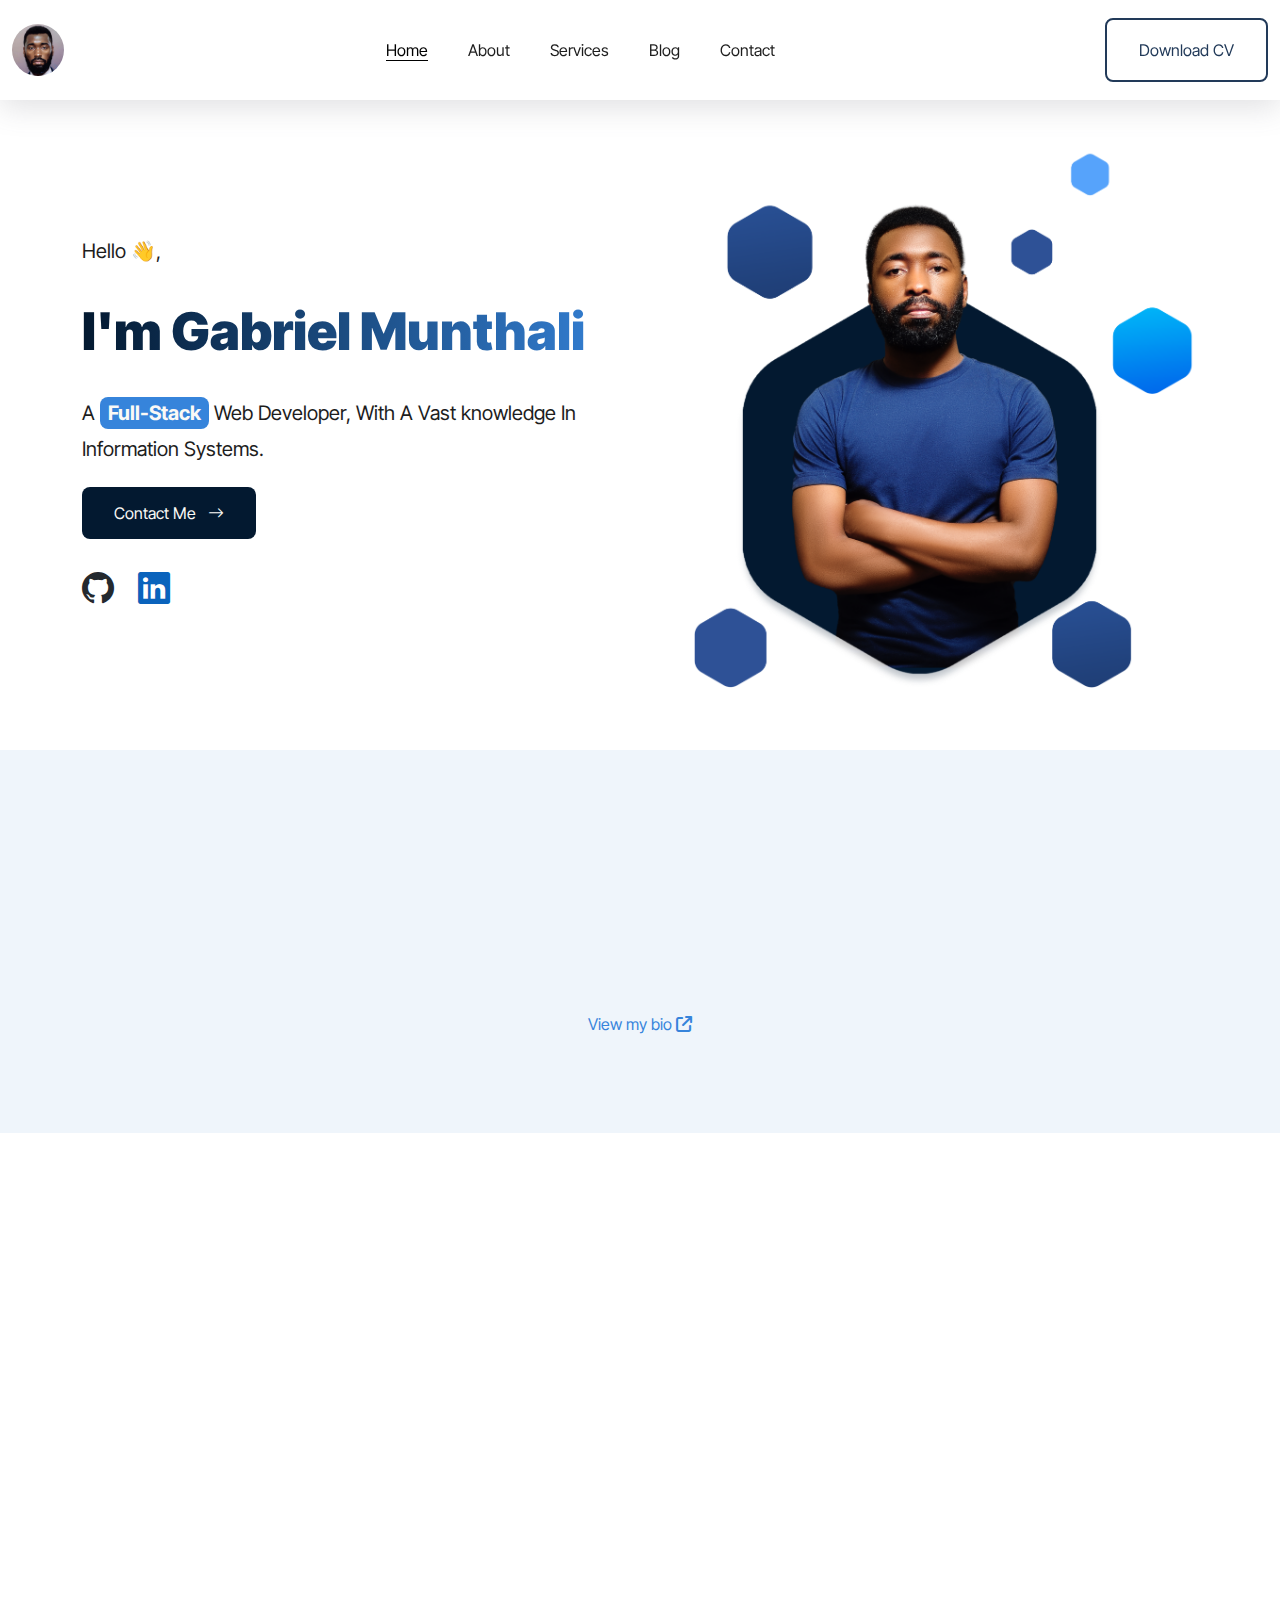
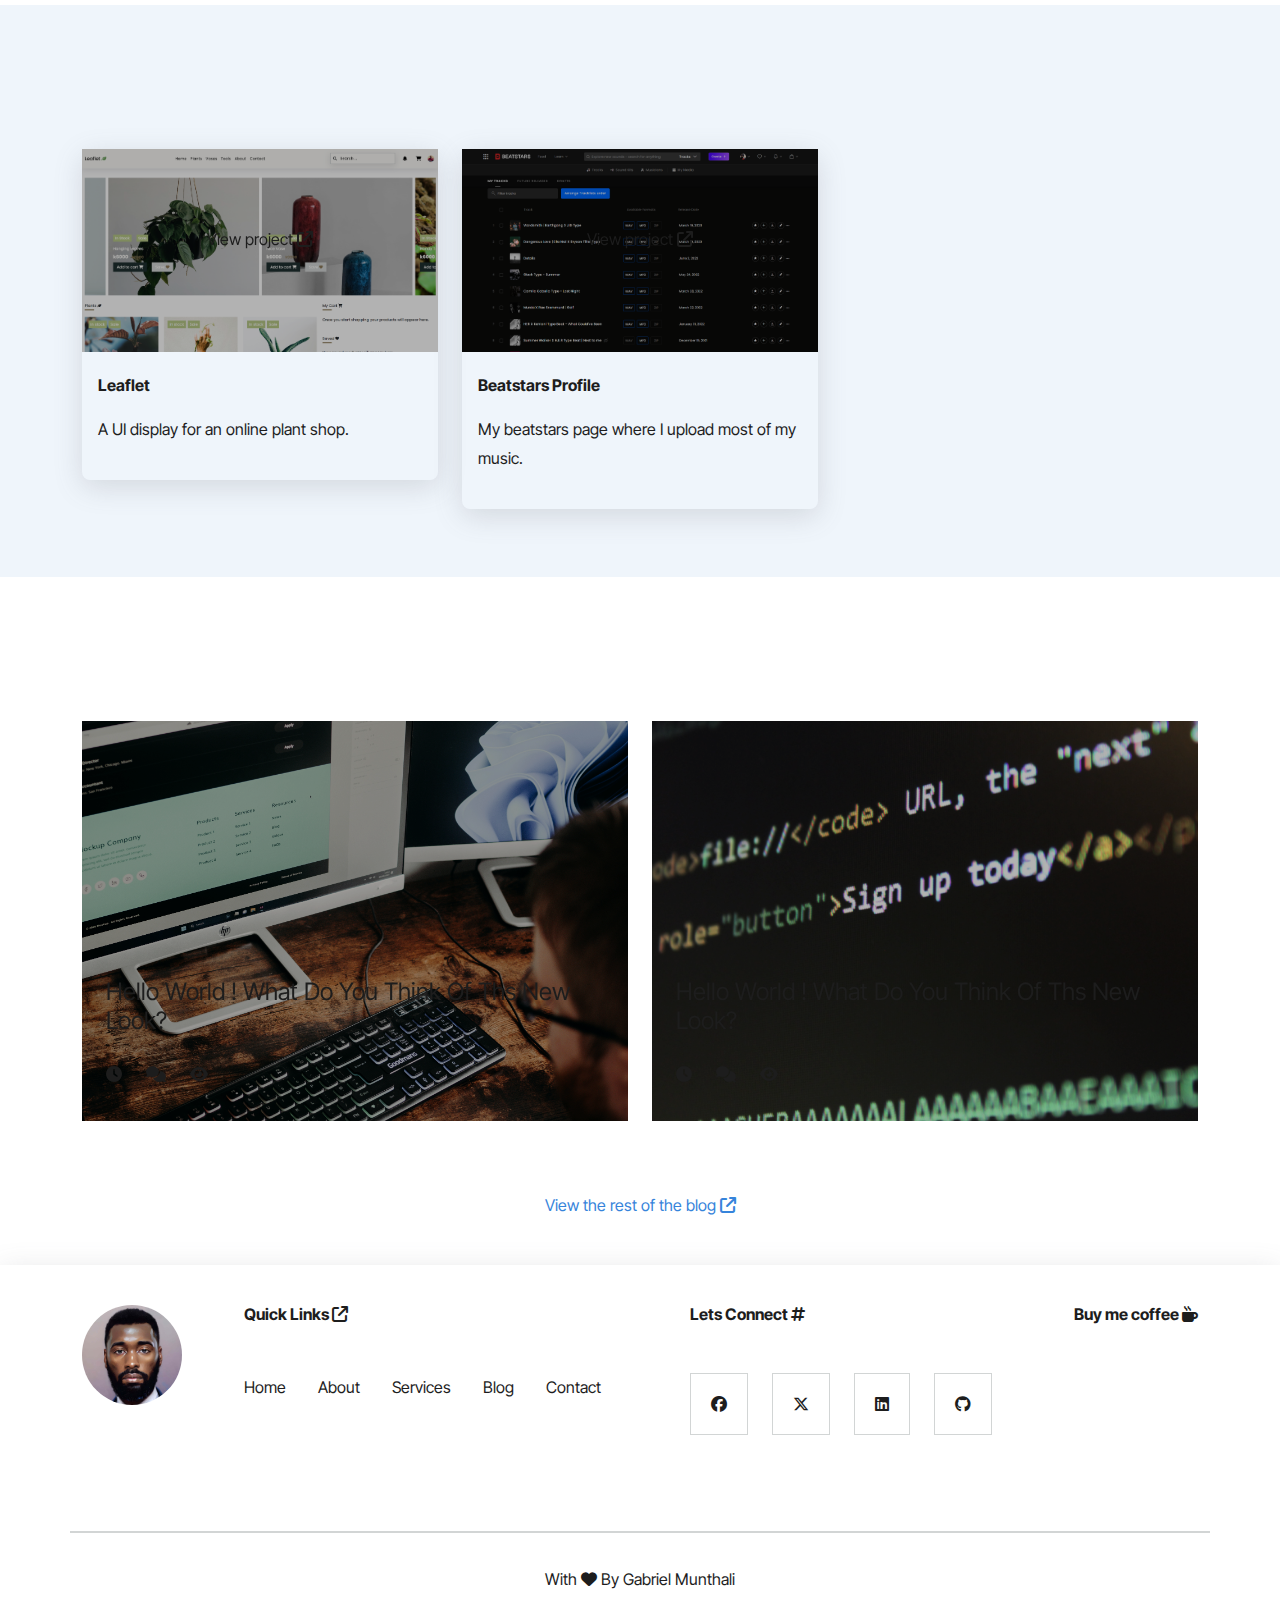
==== index.html @ d893cf23 "Init" ====
<!DOCTYPE html>
<html lang="en">

<head>
    <meta charset="UTF-8">
    <meta name="viewport" content="width=device-width, initial-scale=1.0">
    <title>Gabriel Munthali</title>



    <link rel="stylesheet" href="Assets/Css/owl.carousel.min.css">
    <link rel="stylesheet" href="Assets/Css/owl.theme.default.min.css">
    <link rel="stylesheet" href=" Assets/Bootstrap/css/bootstrap.min.css">
    <link rel="stylesheet" href=" Assets/Fontawesome/css/all.min.css">
    <link rel="stylesheet" href=" Assets/Css/style.css">
    <link href="https://unpkg.com/aos@2.3.1/dist/aos.css" rel="stylesheet">
    <link rel="stylesheet" href="https://cdn.jsdelivr.net/npm/bootstrap-icons@1.11.3/font/bootstrap-icons.min.css">


    <script src="https://unpkg.com/aos@2.3.1/dist/aos.js" defer></script>
    <script src="Assets/Js/jquery.min.js" defer></script>
    <script src="Assets/Js/owl.carousel.min.js" defer></script>
    <script src="Assets/Bootstrap/js/bootstrap.bundle.min.js" defer></script>
    <script src="Assets/Js/script.js" defer></script>

</head>

<body>
    <div class="container-fluid">
        <div class="row">
            <div class="offcanvas canvas-custom offcanvas-end" tabindex="-1" id="offcanvasExample"
                aria-labelledby="offcanvasExampleLabel">
                <div class="offcanvas-header">
                    <button type="button" class="" data-bs-dismiss="offcanvas" aria-label="Close"><span class="fa fa-solid fa-cicle-xmark"></span></button>
                </div>
                <div class="offcanvas-body">
                    <img class="img-fluid offimg" src="Assets/Img/me.jpg" alt="" srcset="">
                    <h4>Quick Links <span class="fa fa-solid fa-arrow-up-right-from-square"></span></h4>
                    <ul class="canvas-list mb-5">
                        <li><a href="">Home</a></li>
                        <li><a href="">About</a></li>
                        <li><a href="">Services</a></li>
                        <li><a href="">Blog</a></li>
                        <li><a href="">Contact</a></li>
                    </ul>
                    <h4>Lets connect <span class="fa fa-solid fa-hashtag"></span></h4>
                    <ul class="canvas-socials">
                        <li><a href=""><img class="img-fluid" src="Assets/Img/linkedin.png" alt=""></a></li>
                        <li><a href=""><img class="img-fluid" src="Assets/Img/github.png" alt=""></a></li>
                        <li><a href=""><img class="img-fluid" src="Assets/Img/twitter.png" alt=""></a></li>
                        <li><a href=""><img class="img-fluid" src="Assets/Img/facebook.png" alt=""></a></li>
                        <li><a href=""><img class="img-fluid" src="Assets/Img/instagram.png" alt=""></a></li>
                        <li><a href=""><img class="img-fluid" src="Assets/Img/whatsapp.png" alt=""></a></li>
                    </ul>
                </div>
            </div>
            <div class="modal fade" id="searchModal" tabindex="-1" aria-labelledby="searchModalLabel"
                aria-hidden="true">
                <div class="modal-dialog">
                    <div class="modal-content modal-pop">
                        <div class="modal-header">
                            <h5 class="modal-title" id="searchModalLabel">Enter Keywords</h5>
                            <button type="button" class="btn-close" data-bs-dismiss="modal" aria-label="Close"></button>
                        </div>
                        <div class="modal-body">
                            <form class="d-flex" role="search">
                                <input class="nav-search form-control me-2" type="search" placeholder="Search ..."
                                    aria-label="Search">
                                <span class="search-icon mr-2">
                                    <i class="fa fa-light fa-search"></i>
                                </span>
                            </form>
                        </div>
                    </div>
                </div>
            </div>
        </div>
    </div>
    <section class="hero-section">
        <div class="background">
            <video autoplay muted loop playsinline class="video-background d-md-none">
                <source src="Assets/Img/hero-fps.mp4" type="video/mp4">
            </video>
            <div class="overlay"></div>
            <!-- <img src="Assets/Img/hb2.jpg" alt="Background Image" class="img-background d-none d-md-block">  -->  
        </div>
        <nav class="navbar navbar-expand-lg sticky-top home-nav">
            <div class="container-fluid">
                <a class="navbar-brand" href="#"><img class="img-fluid" src="Assets/Img/me.jpg" alt="" srcset=""></a>
                <div class="d-lg-none d-flex align-items-center gap-3">
                    <button class="navbar-toggler home-toggler" type="button" data-bs-toggle="offcanvas"
                        data-bs-target="#offcanvasExample" aria-controls="offcanvasExample">
                        <span class="fa-solid fa-bars"></span>
                    </button>
                </div>
                <div class="collapse navbar-collapse" id="navbarSupportedContent">
                    <ul class="navbar-nav mx-auto mb-2 mb-lg-0">
                        <li class="nav-item">
                            <a class="nav-link active" href="#">Home</a>
                        </li>
                        <li class="nav-item">
                            <a class="nav-link" href="about.html">About</a>
                        </li>
                        <li class="nav-item">
                            <a class="nav-link" href="services.html">Services</a>
                        </li>
                        <li class="nav-item">
                            <a class="nav-link" href="blog.html">Blog</a>
                        </li>
                        <li class="nav-item">
                            <a class="nav-link" href="contact.html">Contact</a>
                        </li>
                    </ul>
                    <a href="contact.html" class="button button-text">Download CV</a>
                </div>
            </div>
        </nav>
        <div class="container py-5">
            <div class="row">
                <div class="col-md-12">
                    <div class="row d-flex align-items-center gx-2">
                        <div class="col-md-6">
                            <div class="hero-text">
                                <span>Hello &#128075;,</span>
                                <h4>I'm Gabriel Munthali</h4>
                                <p>
                                    A <mark>Full-Stack</mark> Web Developer, With A Vast knowledge In Information Systems.
                                </p>
                                <a href="contact.html" class="button button-primary">Contact Me <i class="bi bi-arrow-right ms-2"></i></a>
                            </div>
                            <div class="d-flex gap-4 hero-social">
                                <span><a href=""><i class="bi bi-github"></i></a></span>
                                <span><a href=""><i class="bi bi-linkedin"></i></a></span>
                            </div>
                        </div>
                        <div class="col-md-6 hero-image d-none d-lg-block">
                            <img class="img-fluid" src="Assets/Img/hero-image.png" alt="">
                        </div>
                    </div>
                </div>
            </div>
        </div>
    </section>

    <section class="py-5 toolkit-slider">
        <div class="container">
            <div class="row">
                <div class="section-header text-center" data-aos="fade-up">
                    <h6>My Toolkit</h6>
                    <span>These are the technologies and tools I use</span>
                </div>
                <div class="col-md-12 mt-3 mb-5" data-aos="fade-up">
                    <div class="owl-carousel owl-theme">
                        <div class="brand-slide">
                            <img class="img-fluid" src="Assets/Img/html.png" alt="brand1">
                        </div>
                        <div class="brand-slide">
                            <img class="img-fluid" src="Assets/Img/css-3.png" alt="brand2">
                        </div>
                        <div class="brand-slide">
                            <img class="img-fluid" src="Assets/Img/js.png" alt="brand2">
                        </div>
                        <div class="brand-slide">
                            <img class="img-fluid" src="Assets/Img/php.png" alt="brand2">
                        </div>
                        <div class="brand-slide">
                            <img class="img-fluid" src="Assets/Img/mysql.png" alt="brand2">
                        </div>
                        <div class="brand-slide">
                            <img class="img-fluid" src="Assets/Img/bootstrap.png" alt="brand2">
                        </div>
                        <div class="brand-slide">
                            <img class="img-fluid" src="Assets/Img/laravel.248x256.png" alt="brand2">
                        </div>
                        <div class="brand-slide">
                            <img class="img-fluid" src="Assets/Img/wordpress.png" alt="brand2">
                        </div>
                        <div class="brand-slide">
                            <img class="img-fluid" src="Assets/Img/office.png" alt="brand2">
                        </div>
                    </div>
                </div>
                <h4 class="view-more text-center mb-5"><a href="blog.html">View my bio <span
                            class="fa-solid fa-arrow-up-right-from-square"></span></a></h4>
            </div>
        </div>
    </section>

    
    <section class="py-5 services-section">
        <div class="container">
            <div class="row">
                <div class="section-header text-center" data-aos="fade-up">
                    <h6>Services</h6>
                    <span>These are the services i offer</span>
                </div>
                <div class="col-md-12 d-flex justify-content-between flex-column flex-md-row gap-4" data-aos="fade-up">
                    <div class="text-center service py-5">
                        <img class="img-fluid mb-5" height="50" width="50" src="Assets/Img/digital-services.png" alt=""
                            srcset="">
                        <h4 class="mb-5">Web Development</h4>
                        <h5><a href="quote.html">Get a quote <span class="fa fa-solid fa-arrow-right"></span></a></h5>
                    </div>
                    <div class="text-center service py-5">
                        <img class="img-fluid mb-5" height="50" width="50" src="Assets/Img/design.png" alt="" srcset="">
                        <h4 class="mb-5">UX UI Design</h4>
                        <h5><a href="quote.html">Get a quote <span class="fa fa-solid fa-arrow-right"></span></a></h5>
                    </div>
                    <div class="text-center service py-5">
                        <img class="img-fluid mb-5" height="50" width="50" src="Assets/Img/sheet.png" alt="" srcset="">
                        <h4 class="mb-5">Technical Writing</h4>
                        <h5><a href="quote.html">Get a quote <span class="fa fa-solid fa-arrow-right"></span></a></h5>
                    </div>
                    <div class="text-center service py-5">
                        <img class="img-fluid mb-5" height="50" width="50" src="Assets/Img/editor.png" alt="" srcset="">
                        <h4 class="mb-5">Music production</h4>
                        <h5><a href="quote.html">Get a quote <span class="fa fa-solid fa-arrow-right"></span></a></h5>
                    </div>
                </div>
            </div>
        </div>
    </section>
    <section class="py-5 portfolio-section">
        <div class="container">
            <div class="row">
                <div class="col-12">
                    <div class="section-header text-center" data-aos="fade-up">
                        <h6>Portfolio</h6>
                        <span>Check out some of my work.</span>
                    </div>
                </div>
                <div class="col-md-4 col-sm-6 col-12">
                    <div class="portfolio-tab">
                        <div class="portfolio-thumb mb-4">
                            <a href=""><img class="img-fluid" src="Assets/Img/leaflet.png" alt=""></a>
                            <div class="portfolio-caption">
                                <h4 class="view-project"><a href="">View project <span
                                            class="fa-solid fa-arrow-up-right-from-square"></span></a></h4>
                            </div>
                        </div>
                        <h4>Leaflet</h4>
                        <p>A UI display for an online plant shop.</p>
                    </div>
                </div>
                <div class="col-md-4 col-sm-6 col-12">
                    <div class="portfolio-tab">
                        <div class="portfolio-thumb mb-4">
                            <a href=""><img class="img-fluid" src="Assets/Img/beatstars.png" alt=""></a>
                            <div class="portfolio-caption">
                                <h4 class="view-project"><a href="">View project <span
                                            class="fa-solid fa-arrow-up-right-from-square"></span></a></h4>
                            </div>
                        </div>
                        <h4>Beatstars Profile</h4>
                        <p>My beatstars page where I upload most of my music.</p>
                    </div>
                </div>
            </div>
        </div>
    </section>   
    <div class="container mt-5">
        <div class="row">
            <div class="section-header text-center" data-aos="fade-up">
                <h6>Blog</h6>
                <span>Check out the latest from my blog</span>
            </div>
            <div class="col-md-6">
                <div class="blog-post">
                    <img class="img-fluid" src="Assets/Img/blogimg4.jpg" alt="blog image">
                    <div class="blog-meta">
                        <h4><a href="blogpost.html">Hello world ! What do you think of ths new look?</a></h4>
                        <div class="d-flex gap-4 mt-4 more-meta">
                            <span><i class="fa fa-solid fa-clock"></i></span>
                            <span><i class="fa fa-solid fa-comments"></i></span>
                            <span><i class="fa fa-solid fa-eye"></i></span>
                        </div>
                    </div>
                </div>
            </div>
            <div class="col-md-6">
                <div class="blog-post">
                    <img class="img-fluid" src="Assets/Img/blogimg2.jpg" alt="blog image">
                    <div class="blog-meta">
                        <h4><a href="blogpost.html">Hello world ! What do you think of ths new look?</a></h4>
                        <div class="d-flex gap-4 mt-4 more-meta">
                            <span><i class="fa fa-solid fa-clock"></i></span>
                            <span><i class="fa fa-solid fa-comments"></i></span>
                            <span><i class="fa fa-solid fa-eye"></i></span>
                        </div>
                    </div>
                </div>
            </div>
            <h4 class="view-more text-center mb-5"><a href="blog.html">View the rest of the blog <span
                        class="fa-solid fa-arrow-up-right-from-square"></span></a></h4>
        </div>
    </div>
    <footer class="foot">
        <div class="container">
            <div class="row ">
                <div class="col-md-12 d-flex justify-content-between flex-column flex-md-row gap-4 mb-5">
                    <div class="my-brand mb-5">
                        <img class="img-fluid" src="Assets/Img/me.jpg" alt="">
                    </div>
                    <div class="quick-links mb-5">
                        <h4 class="mb-5">Quick Links <span class="fa fa-solid fa-arrow-up-right-from-square"></span>
                        </h4>
                        <ul class="">
                            <li><a href="">Home</a></li>
                            <li><a href="">About</a></li>
                            <li><a href="">Services</a></li>
                            <li><a href="">Blog</a></li>
                            <li><a href="">Contact</a></li>
                        </ul>
                    </div>

                    <div class="connect mb-5">
                        <h4 class="mb-5">Lets Connect <span class="fa fa-solid fa-hashtag"></span></h4>
                        <ul>
                            <li><a href=""><span class="fa fa-brands fa-facebook"></span></a></li>
                            <li><a href=""><span class="fa fa-brands fa-x-twitter"></span></a></li>
                            <li><a href=""><span class="fa fa-brands fa-linkedin"></span></a></li>
                            <li><a href=""><span class="fa fa-brands fa-github"></span></a></li>
                        </ul>
                    </div>
                    <div class="coffee mb-5">
                        <h4>Buy me coffee <span class="fa fa-solid fa-mug-hot"></span></h4>
                    </div>
                </div>
            </div>
            <div class="row">
                <div class="col-md-12 copyright">
                    <p>With <span class="fa fa-solid fa-heart"></span> By Gabriel Munthali </p>
                </div>
            </div>
        </div>
    </footer>



    <script src="https://unpkg.com/aos@2.3.1/dist/aos.js"></script>
    <script>
        AOS.init();
    </script>
</body>

</html>
---- Assets/Css/style.css ----
@import url('https://fonts.googleapis.com/css2?family=Inter+Tight:ital,wght@0,100..900;1,100..900&display=swap');

/* root.css */
:root {
    /* Colors */
    --color-primary: #031930;
    --color-secondary: #223A59;
    --color-tertially: #3684DB;
    --color-danger: #A80035;
    --color-warning: #FFC107;
    --color-success: #24EE00;
    --color-off-white: #FAF9F6;
    --color-off-black: #1D1D1D;
    --grey-color: #D2D5D5;
    /* Typography */
    --font-size-base: 16px;
    --font-size-small: 0.875rem;
    --font-size-large: 1.25rem;
    --font-size-xl: 2rem;
    --font-weight-normal: 400;
    --font-weight-bold: 700;

    /* Spacing */
    --space-xs: 4px;
    --space-sm: 8px;
    --space-md: 16px;
    --space-lg: 24px;
    --space-xl: 32px;
    --space-xxl: 40px;

    /* Border Radius */
    --border-radius-sm: 4px;
    --border-radius-md: 8px;
    --border-radius-lg: 12px;

    /* Box Shadow  */
    --box-shadow: #64646F33 0px 7px 29px 0px;

}

body {
    font-family: "Inter Tight", serif;
    font-size: var(--font-size-base);
    font-weight: var(--font-weight-normal);
    line-height: 1.8;
    color: var(--color-off-black);
}

h1,
h2,
h3,
h4,
h5,
h6 {
    font-weight: var(--font-weight-bold);
}

/* links.css */
a {
    color: var(--color-primary);
    text-decoration: none;
    font-weight: var(--font-weight-normal);
    transition: color 0.3s;
}

a:hover {
    color: var(--color-tertially);
}

a:active {
    color: var(--color-tertially);
}


/* buttons.css */
.button {
    text-transform: capitalize;
    padding: var(--space-md) var(--space-xl);
    font-size: var(--font-size-base);
    border-radius: var(--border-radius-md);
    cursor: pointer;
    transition: background-color 0.3s;
    border: none;
    color: var(--color-off-white);
}

.button-primary {
    background-color: var(--color-primary);
}

.button-secondary {
    background-color: var(--color-secondary);
}

.button-text {
    background-color: transparent;
    color: var(--color-secondary) !important;
    border: solid 2px var(--color-secondary);
}

.button:hover {
    opacity: 0.9;
}

/* inputs.css */
.input {
    padding: var(--space-sm) var(--space-md);
    font-size: var(--font-size-base);
    border-radius: var(--border-radius-sm);
    border: 2px solid var(--color-secondary);
    width: 100%;
}

.input:focus {
    border-color: var(--color-primary);
    outline: none;
}

.section-header {
    margin-bottom: var(--space-xl);
}

.section-header h6 {
    margin-bottom: var(--space-md);
}

.navbar {
    min-height: 100px;
    box-shadow: var(--box-shadow);
}

.navbar-brand img {
    width: 52px;
    height: 52px;
    border-radius: 100%;
}

.nav-link {
    color: var(--color-off-black);
    margin-right: var(--space-lg);
}

.nav-link:hover,
.nav-link:focus {
    color: var(--color-tertially);
    text-decoration: underline;
    text-underline-offset: var(--space-xs);
    transition-duration: 0.3ms;
}

.nav-item .active {
    color: var(--color-primary);
    text-decoration: underline;
    text-underline-offset: var(--space-xs);
}

.navbar-toggler {
    border: none;
    font-size: var(--font-size-large);
}

@media (max-width: 768px) {
    .home-nav {
        color: var(--off-white);
        border-bottom: solid 1px var(--grey-color);
    }

    .navbar-toggler {
        color: var(--color-off-black);
    }

    .home-toggler {
        color: var(--color-off-white);
    }
}

.btn-close {
    color: var(--color-off-black) !important;
}

.offimg {
    height: 40px;
    width: 40px;
    object-fit: cover;
    border-radius: 50%;
    margin-bottom: 40px;
}

.canvas-list {
    list-style: none;
    margin: 0;
    padding: 0;
}

.canvas-list li {
    margin-bottom: 12px;
    font-size: var(--main-font);
}

.canvas-list .fa {
    margin-right: 8px;
}

.canvas-list li a {
    color: var(--off-black);
}

.canvas-list li a:hover,
.canvas-list li a:focus {
    color: var(--primary-color);
    transition-duration: 0.3ms;
    text-decoration: none;
}

.offcanvas-body h4 {
    font-size: var(--main-font);
    margin-bottom: 20px;
}

.canvas-socials {
    list-style: none;
    margin: 0;
    padding: 0;
}

.canvas-socials li {
    display: inline-block;
    margin-right: 12px;
}

.canvas-socials img {
    width: 40px;
    height: 40px;
}

.hero-section {
    position: relative;
}

.background {
    position: absolute;
    top: 0;
    left: 0;
    width: 100%;
    height: 100%;
    overflow: hidden;
    z-index: -1;
}

.video-background {
    width: 100%;
    height: 100%;
    object-fit: cover;
}

.img-background {
    width: 100%;
    height: 100%;
    object-fit: cover;
    display: none;
}

.overlay {
    position: absolute;
    top: 0;
    left: 0;
    width: 100%;
    height: 100%;
}

@media (max-width: 768px) {
    .hero-section {
        color: var(--off-white);
        padding: 0px 12px;
    }

    .img-background {
        display: block;
    }

    .overlay {
        background: rgba(24, 20, 20, 0.5);
    }
}

.hero-text {
    margin-bottom: var(--space-xl);
}

.hero-text span {
    font-size: var(--font-size-large);
}

.hero-text h4 {
    font-size: 52px;
    font-weight: 900;
    background: #031930;
    background: -webkit-linear-gradient(to right, #031930, #3684db);
    background: linear-gradient(to right, #031930, #3684db);
    -webkit-background-clip: text;
    background-clip: text;
    color: transparent;
    margin-top: var(--space-xl);
    margin-bottom: var(--space-xl);
}

.hero-text p {
    font-size: var(--font-size-large);
    margin-bottom: var(--space-xl);
}

.hero-text mark {
    border-radius: var(--border-radius-md);
    padding: var(--space-xs) var(--space-sm);
    font-weight: var(--font-weight-bold);
    background-color: var(--color-tertially);
    color: var(--color-off-white);
}

.hero-text a {
    margin-bottom: var(--space-xl);
}

.hero-social {
    margin-top: var(--space-xl);
    font-size: var(--font-size-xl);
}

.bi-github {
    color: #24292E;
}

.bi-linkedin {
    color: #0A63BC;
}

@media (max-width: 768px) {
    .hero-section {
        height: 640px;

    }

    .hero-text {
        color: var(--color-off-white);
        font-size: var(--font-size-base);
        padding-top: 50px;
    }

    .hero-text span {
        font-size: var(--font-size-base);
        margin-bottom: var(--space-xxl);
    }

    .hero-text h4 {
        font-size: var(--font-size-xl);
        color: var(--color-off-white);
        margin-bottom: var(--space-xxl);
    }

    .hero-text p {
        font-size: var(--font-size-base);
        margin-bottom: var(--space-xxl);
    }
    .hero-text a {
        margin-bottom: var(--space-xxl);
    }
    .hero-social {
        font-size: var(--font-size-large);
    }

    .bi-github {
        color: var(--color-off-white);
    }

    .bi-linkedin {
        color: var(--color-off-white);
    }
}

.hero-image img {
    width: 100%;
    height: auto;
    object-fit: cover;
}

.toolkit-slider {
    background-color: #0a63bc11;
}

.brand-slide {}

.brand-slide img {
    width: 50px !important;
    height: 50px !important;
    object-fit: cover;
    filter: brightness(80%);
}

.services-section .service {
    padding: 100px;
    color: var(--off-black);
    box-shadow: var(--box-shadow);
    border-radius: var(--border-radius-md);
}

.service h4 {
    text-transform: capitalize;
    font-weight: var(--main-font);
    font-size: var(--heading-font);
}

.service a {
    color: var(--color-tertially);
    font-weight: var(--main-weight) !important;
    font-size: var(--main-font);
}

.service h5 {
    display: none;
}

.portfolio-section {
    background-color: #0a63bc11;
}

.portfolio-tab {
    box-shadow: var(--box-shadow);
    background-color: var(--off-white);
    padding-bottom: 20px;
    margin-bottom: 20px;
    border-radius: var(--border-radius-md);
}

.portfolio-thumb {
    position: relative;
}

.portfolio-tab h4 {
    font-size: var(--heading-font);
    padding: 0 16px;
    margin-bottom: 20px;
}

.portfolio-tab p {
    padding: 0 16px;
}

.view-project a {
    font-size: var(--main-font);
    color: var(--off-white);
}

.view-project a:hover,
.view-project a:focus {
    color: var(--color-tertially);
    transition-duration: 0.3ms;
    text-decoration: none;
}

.portfolio-thumb img {
    filter: blur(1px);
    filter: brightness(70%);
    width: 100%;
    height: auto;
}

.portfolio-caption {
    position: absolute;
    top: 50%;
    left: 50%;
    transform: translate(-50%, -50%);
}

.blog-post {
    position: relative;
    margin-bottom: 48px;
}

.blog-post img {
    height: 400px;
    width: 100%;
    object-fit: cover;
    border-radius: var(--border-radius);
    filter: brightness(70%);
    margin-bottom: 20px;
}

.blog-meta {
    position: absolute;
    bottom: 0;
    padding: 24px;

}

.blog-post h4 a {
    color: var(--off-white);
    font-size: var(--heading-font);
    text-transform: capitalize;
    margin-bottom: 20px;
}

.blog-post h4 a:hover,
.blog-post h4 a:focus {
    color: var(--color-tertially);
    transition-duration: 0.3ms;
    text-decoration: none;
}

.more-meta {
    color: var(--off-white);
    font-size: var(--main-font);
    font-weight: var(--main-weight);
    margin-bottom: 28px;

}

.view-more a {
    font-size: var(--font-size-base);
    color: var(--color-tertially);
}

.view-more a:hover,
.view-more a:focus {
    color: var(--color-tertially);
    text-decoration: underline;
    text-underline-offset: var(--space-xs);
    transition-duration: 0.3ms;
    text-decoration: none;
}

.about-header {
    margin-bottom: 40px;
}

.about-header img {
    width: 500px;
    height: 500px;
    object-fit: cover
}

.about-stage {
    margin-bottom: 40px;
    padding-bottom: 12px;
    border-bottom: 1px solid var(--grey-color);
}

.about-stage img {
    width: 100px;
    height: 100px;
    object-fit: cover;
}

@media (max-width: 768px) {
    .about-stage img {
        width: 80px;
        height: 80px;
        object-fit: cover;
    }

    .stage-caption h4 {
        font-size: var(--main-font)
    }
}

.about-header h4 {
    font-size: var(--heading-font);
    margin-bottom: 20px;
}

.about-header h5 {
    font-size: var(--main-font);
}

.about-header p {
    margin-bottom: 20px;
}

.stage-caption {
    margin-bottom: 20px;
}

.stage-caption h4 {
    font-size: var(--heading-font)
}

@media (max-width: 768px) {
    .stage-caption h4 {
        font-size: var(--main-font)
    }
}

.stage-caption a {
    color: var(--color-tertially);
    font-size: var(--main-font);
}

.stage-caption span {
    font-style: italic;
}

.service-card {
    margin-bottom: 40px;
}

.service-card-img img {
    object-fit: cover;
    width: 100px
}

.service-details h4 {
    font-size: var(--heading-font);
}

.service-qualities span {
    font-size: var(--small-font)
}

.contact-address {
    margin-bottom: 40px;
    text-align: right;
}

@media (max-width: 768px) {
    .contact-address {
        text-align: start;
    }
}

.contact-address h4 {
    font-size: var(--heading-font);
    margin-bottom: 40px;
    text-transform: capitalize;
}

ul.contact-address {
    padding: 0;
    margin: 0;
}

.contact-address li {
    list-style: none;
    margin-bottom: 16px;
}

.contact-address .fa {
    margin-right: 12px;
}

.email-form h4 {
    font-size: var(--heading-font);
    margin-bottom: 40px;
    text-transform: capitalize;
}

.contact-label {
    margin-bottom: 16px;
}

.contact-form {
    color: var(--off-black);
    height: 48px;
    border-radius: var(--border-radius);
    border: 1px solid var(--grey-color);
    padding: 12px 12px 12px 12px;
    background-color: var(--off-white);
    box-shadow: var(--box-shadow);
    margin-bottom: 24px;
}

.contact-form:focus {
    border-color: var(--grey-color);
    box-shadow: var(--box-shadow);
    outline: none;
}

input.contact-form {
    font-size: var(--main-font);
    font-weight: 300;
}

textarea.contact-text {
    color: var(--off-black);
    height: 200px;
    border-radius: var(--border-radius);
    border: 1px solid var(--grey-color);
    padding: 12px 12px 12px 12px;
    background-color: var(--off-white);
    box-shadow: var(--box-shadow);
    margin-bottom: 24px;
}

textarea.contact-text:focus {
    border-color: var(--grey-color);
    box-shadow: var(--box-shadow);
    outline: none;
}

.contact-btn {
    color: var(--off-white);
    display: block;
    width: 100%;
    text-align: center;
    background-color: var(--brand-color);
    border: none;
    margin-bottom: 40px;
    border-radius: var(--border-radius);
}

.blogpost img {
    width: 100%;
    height: 600px;
    object-fit: cover;
    margin-bottom: 40px;
}

.blogpost-meta {
    margin-bottom: 20px;
}

.blogpost-meta span {
    font-size: var(--main-font)
}

.blogpost-meta .fa {
    margin-right: 12px;
}

.share-list {
    list-style: none;
    margin: 0;
    padding: 0;
}

.share-list img {
    width: 30px;
    height: 30px;
}

.blogpost h4 {
    margin-bottom: 20px;
}

.blogpost h4 a {
    color: var(--off-black);
    text-transform: capitalize;
    font-size: var(--heading-font);
    font-weight: 700;
}

.blogpost h4 a:hover,
.blogpost h4 a:focus {
    color: var(--color-tertially);
    transition-duration: 0.3ms;
    text-decoration: none;
}

.blogpost p {
    font-size: var(--main-font);
    margin-bottom: 40px;
    border-bottom: 2px solid var(--grey-color);
    padding-bottom: 40px;
}

.blogpost p a {
    color: var(--color-tertially);
    text-decoration: underline;
    font-style: italic;
}

.comments {
    margin-top: 40px;
    margin-bottom: 40px;
}

.comments h4 {
    margin-bottom: 12px;
    font-size: var(--main-font);
}

.comment {
    margin-bottom: 40px;
    border-bottom: var(--grey-color) solid 1px;
    padding-bottom: 8px;
}

.comment img {
    width: 56px;
    height: 56px;
    object-fit: cover;
}

.email-form h4 {
    font-size: var(--heading-font);
    margin-bottom: 40px;
    text-transform: capitalize;
}

.contact-label {
    margin-bottom: 16px;
}

.comment-form h4 {
    font-size: var(--main-font);
    margin-bottom: 40px;
}

.comm-form {
    color: var(--off-black);
    height: 48px;
    border-radius: var(--border-radius);
    border: 1px solid var(--grey-color);
    padding: 12px 12px 12px 12px;
    background-color: var(--off-white);
    box-shadow: var(--box-shadow);
    margin-bottom: 24px;
}

.comm-form:focus {
    border-color: var(--grey-color);
    box-shadow: var(--box-shadow);
    outline: none;
}

input.comm-form {
    font-size: var(--main-font);
    font-weight: 300;
}

textarea.comm-text {
    color: var(--off-black);
    height: 200px;
    border-radius: var(--border-radius);
    border: 1px solid var(--grey-color);
    padding: 12px 12px 12px 12px;
    background-color: var(--off-white);
    box-shadow: var(--box-shadow);
    margin-bottom: 24px;
}

.comm-btn {
    width: 100%;
}

.simiral-post {
    position: relative;
    margin-bottom: 40px;
}

.simiral-h {
    font-size: var(--main-font);
    text-transform: capitalize;
    font-weight: 700;
    margin-bottom: 20px;
}

.simiral-imgHome {
    object-fit: cover;
    height: 250px;
    width: 100%;
    filter: brightness(70%);
}

.simiral-caption {
    position: absolute;
    bottom: 0px;
    left: 0;
    right: 0;
    color: var(--off-white);
    padding: 20px;
}

.simiral-title a {
    font-size: var(--main-font);
    color: var(--off-white);
    text-transform: capitalize;
    text-decoration: none;
}

.simiral-meta .fa {
    font-size: var(--main-font);
    margin-right: 8px;
}

.simiral-title a:hover,
.simiral-title a:focus {
    color: var(--color-tertially);
    transition-duration: 0.3ms;
    text-decoration: none;
}

.simiral-meta {
    list-style: none;
    padding: 0;
    margin: 0;
}

.simiral-meta li {
    margin-right: 30px;
    display: inline-block;
}

.simiral-meta li a {
    color: var(--off-white);
    text-decoration: none;
}

.simiral-meta li a:hover,
.simiral-meta li a:focus {
    text-decoration: underline;
}

.email {
    box-shadow: var(--box-shadow);
    padding: 20px;
}

.email img {
    width: 40px;
    height: 40px;
    object-fit: cover;
    border-radius: 50%;
    margin-bottom: 40px;

}

.email h4 {
    padding-top: 40px;
    border-top: 1px solid var(--grey-color);
    font-size: var(--heading-font)
}

.email h5 {
    font-size: var(--main-font)
}

footer {
    background-color: ;
    color: var(--off-black);
    padding: 40px 0px;
    display: flex;
    align-items: center;
    justify-content: center;
    box-shadow: var(--box-shadow);
}

.my-brand img {
    width: 100px;
    height: 100px;
    object-fit: cover;
    border-radius: 100%;
}

.quick-links h4 {
    color: var(--off-black);
    font-size: var(--main-font);
    margin-bottom: 20px;
}

.connect h4 {
    color: var(--off-black);
    font-size: var(--main-font);
    margin-bottom: 20px;
}

.copyright {
    border-top: var(--grey-color) solid 2px;
    padding: 32px 0px;
    text-align: center;
    color: var(--off-black);
}

.copyright .fa {
    color: var(--danger);
}

.quick-links ul {
    padding: 0;
    margin: 0;
}

.quick-links li {
    list-style: none;
    display: inline-block;
    margin-right: 28px;
}

.quick-links li a {
    color: var(--off-black);
}

.quick-links li a:hover,
.quick-links li a:focus {
    color: var(--color-tertially);
    transition-duration: 0.3ms;
    text-decoration: none;
}

.connect ul {
    padding: 0;
    margin: 0;
}

.connect li {
    list-style: none;
    display: inline-block;
    margin-right: 20px;
    border: 1px solid var(--grey-color);
    padding: 16px 20px;
    font-size: var(--heading-font);
}

.connect li a {
    color: var(--off-black);
}

.connect li a:hover,
.connect li a:focus {
    color: var(--color-tertially);
    transition-duration: 0.3ms;
    text-decoration: none;
}

.coffee h4 {
    color: var(--off-black);
    font-size: var(--main-font);
    margin-bottom: 20px;
}
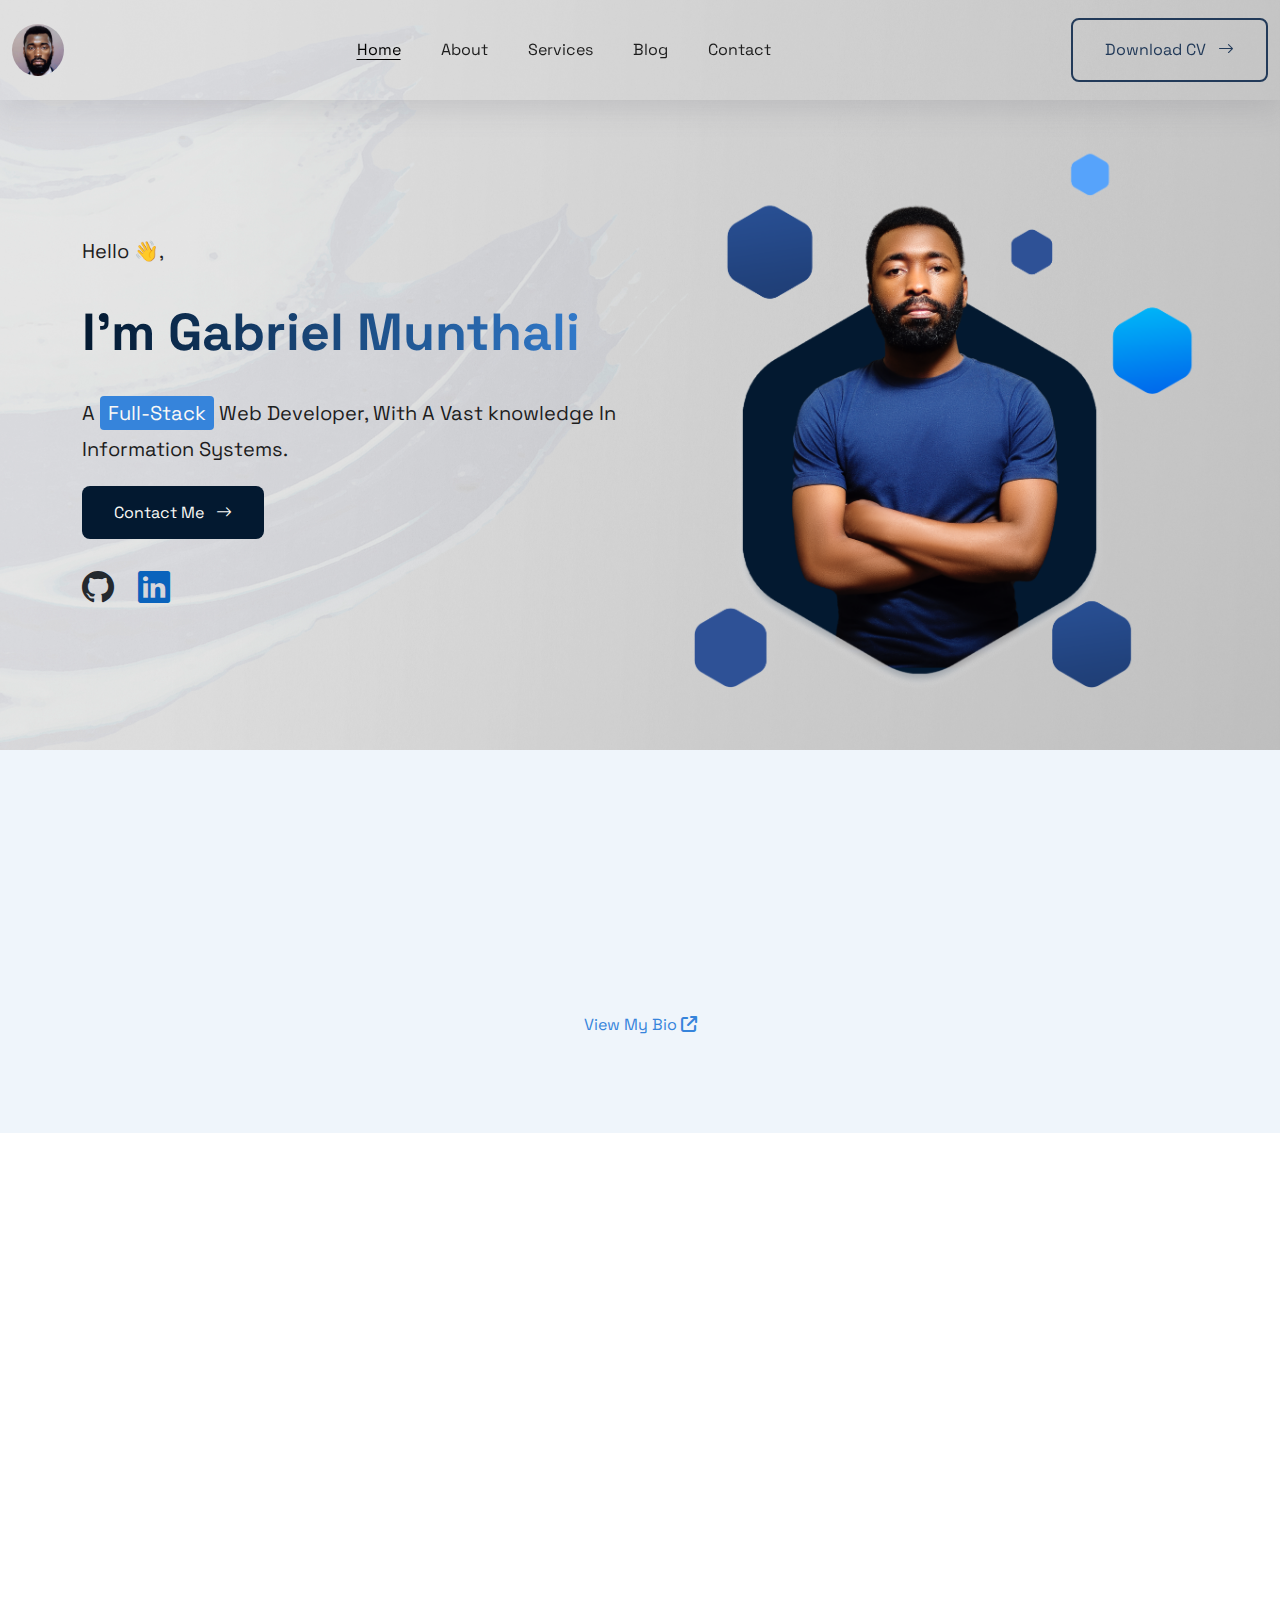
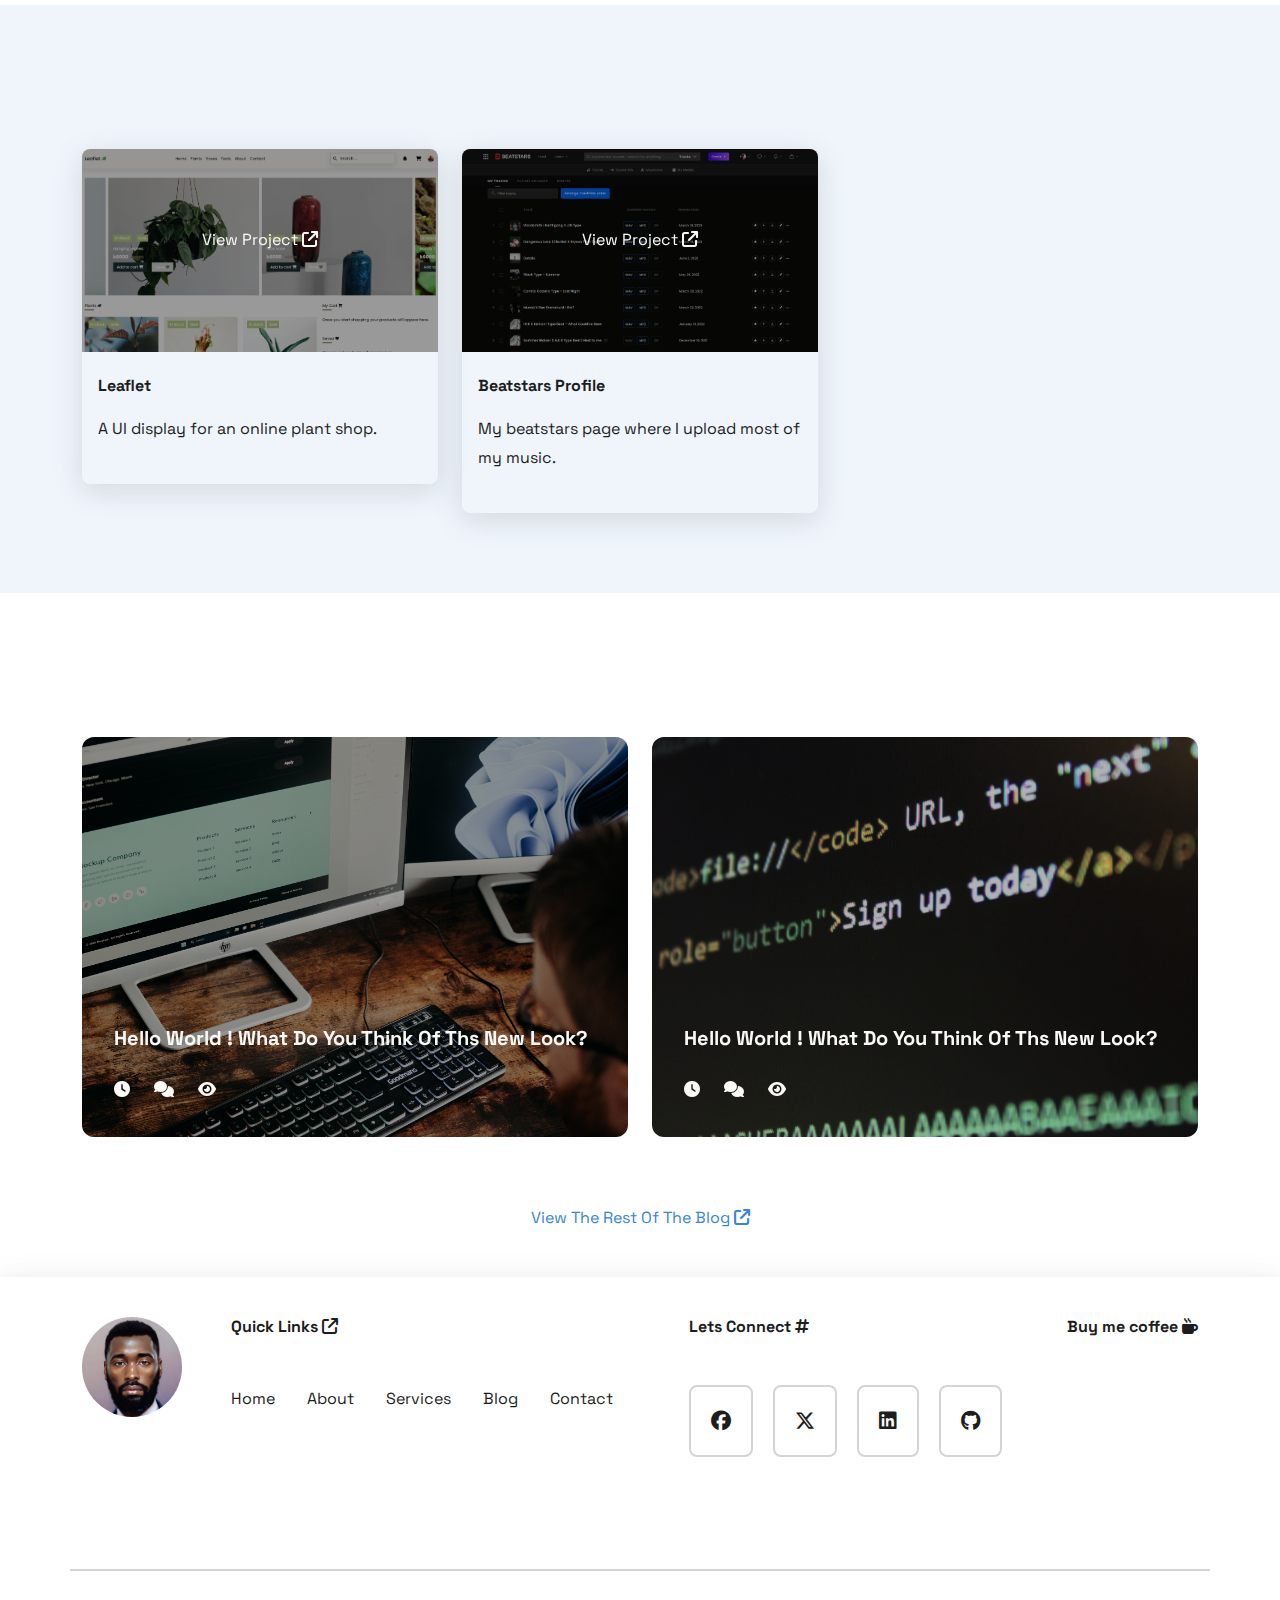
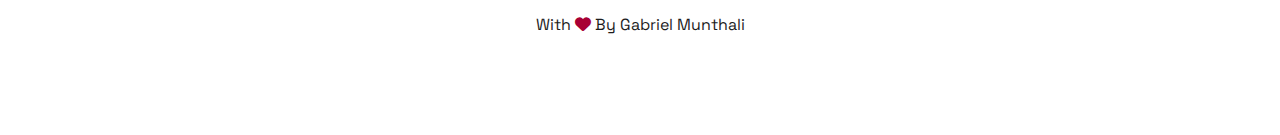
==== commit bb7bcbda: "Complete overhaul" ====
--- a/index.html
+++ b/index.html
@@ -6,7 +6,10 @@
     <meta name="viewport" content="width=device-width, initial-scale=1.0">
     <title>Gabriel Munthali</title>
 
-
+    <link rel="apple-touch-icon" sizes="180x180" href="Assets/Icons/apple-touch-icon.png">
+    <link rel="icon" type="image/png" sizes="32x32" href="Assets/Icons/favicon-32x32.png">
+    <link rel="icon" type="image/png" sizes="16x16" href="Assets/Icons/favicon-16x16.png">
+    <link rel="manifest" href="Assets/Icons/site.webmanifest">
 
     <link rel="stylesheet" href="Assets/Css/owl.carousel.min.css">
     <link rel="stylesheet" href="Assets/Css/owl.theme.default.min.css">
@@ -82,7 +85,7 @@
                 <source src="Assets/Img/hero-fps.mp4" type="video/mp4">
             </video>
             <div class="overlay"></div>
-            <!-- <img src="Assets/Img/hb2.jpg" alt="Background Image" class="img-background d-none d-md-block">  -->  
+            <img src="Assets/Img/hb2.jpg" alt="Background Image" class="img-background d-none d-md-block"> 
         </div>
         <nav class="navbar navbar-expand-lg sticky-top home-nav">
             <div class="container-fluid">
@@ -111,7 +114,7 @@
                             <a class="nav-link" href="contact.html">Contact</a>
                         </li>
                     </ul>
-                    <a href="contact.html" class="button button-text">Download CV</a>
+                    <a href="contact.html" type="button" class="button button-text">Download CV <i class="bi bi-arrow-right ms-2"></i></a>
                 </div>
             </div>
         </nav>
@@ -152,6 +155,9 @@
                 <div class="col-md-12 mt-3 mb-5" data-aos="fade-up">
                     <div class="owl-carousel owl-theme">
                         <div class="brand-slide">
+                            <img class="img-fluid" src="Assets/Img/c-sharp.png" alt="brand1">
+                        </div>
+                        <div class="brand-slide">
                             <img class="img-fluid" src="Assets/Img/html.png" alt="brand1">
                         </div>
                         <div class="brand-slide">
@@ -199,22 +205,18 @@
                         <img class="img-fluid mb-5" height="50" width="50" src="Assets/Img/digital-services.png" alt=""
                             srcset="">
                         <h4 class="mb-5">Web Development</h4>
-                        <h5><a href="quote.html">Get a quote <span class="fa fa-solid fa-arrow-right"></span></a></h5>
                     </div>
                     <div class="text-center service py-5">
                         <img class="img-fluid mb-5" height="50" width="50" src="Assets/Img/design.png" alt="" srcset="">
                         <h4 class="mb-5">UX UI Design</h4>
-                        <h5><a href="quote.html">Get a quote <span class="fa fa-solid fa-arrow-right"></span></a></h5>
                     </div>
                     <div class="text-center service py-5">
                         <img class="img-fluid mb-5" height="50" width="50" src="Assets/Img/sheet.png" alt="" srcset="">
                         <h4 class="mb-5">Technical Writing</h4>
-                        <h5><a href="quote.html">Get a quote <span class="fa fa-solid fa-arrow-right"></span></a></h5>
                     </div>
                     <div class="text-center service py-5">
                         <img class="img-fluid mb-5" height="50" width="50" src="Assets/Img/editor.png" alt="" srcset="">
                         <h4 class="mb-5">Music production</h4>
-                        <h5><a href="quote.html">Get a quote <span class="fa fa-solid fa-arrow-right"></span></a></h5>
                     </div>
                 </div>
             </div>
--- a/Assets/Css/style.css
+++ b/Assets/Css/style.css
@@ -1,4 +1,4 @@
-@import url('https://fonts.googleapis.com/css2?family=Inter+Tight:ital,wght@0,100..900;1,100..900&display=swap');
+@import url('https://fonts.googleapis.com/css2?family=Inter+Tight:ital,wght@0,100..900;1,100..900&family=Space+Grotesk:wght@300..700&display=swap');
 
 /* root.css */
 :root {
@@ -39,7 +39,7 @@
 }
 
 body {
-    font-family: "Inter Tight", serif;
+    font-family: "Space Grotesk", serif;
     font-size: var(--font-size-base);
     font-weight: var(--font-weight-normal);
     line-height: 1.8;
@@ -118,6 +118,7 @@
 
 .section-header {
     margin-bottom: var(--space-xl);
+    text-transform: capitalize;
 }
 
 .section-header h6 {
@@ -310,9 +311,8 @@
 }
 
 .hero-text mark {
-    border-radius: var(--border-radius-md);
+    border-radius: var(--border-radius-sm);
     padding: var(--space-xs) var(--space-sm);
-    font-weight: var(--font-weight-bold);
     background-color: var(--color-tertially);
     color: var(--color-off-white);
 }
@@ -361,9 +361,11 @@
         font-size: var(--font-size-base);
         margin-bottom: var(--space-xxl);
     }
+
     .hero-text a {
         margin-bottom: var(--space-xxl);
     }
+
     .hero-social {
         font-size: var(--font-size-large);
     }
@@ -386,14 +388,11 @@
 .toolkit-slider {
     background-color: #0a63bc11;
 }
-
-.brand-slide {}
 
 .brand-slide img {
     width: 50px !important;
     height: 50px !important;
     object-fit: cover;
-    filter: brightness(80%);
 }
 
 .services-section .service {
@@ -409,16 +408,6 @@
     font-size: var(--heading-font);
 }
 
-.service a {
-    color: var(--color-tertially);
-    font-weight: var(--main-weight) !important;
-    font-size: var(--main-font);
-}
-
-.service h5 {
-    display: none;
-}
-
 .portfolio-section {
     background-color: #0a63bc11;
 }
@@ -426,8 +415,8 @@
 .portfolio-tab {
     box-shadow: var(--box-shadow);
     background-color: var(--off-white);
-    padding-bottom: 20px;
-    margin-bottom: 20px;
+    padding-bottom: var(--space-lg);
+    margin-bottom: var(--space-xl);
     border-radius: var(--border-radius-md);
 }
 
@@ -446,8 +435,9 @@
 }
 
 .view-project a {
-    font-size: var(--main-font);
-    color: var(--off-white);
+    color: var(--color-off-white);
+    font-size: var(--font-size-base);
+    text-transform: capitalize;
 }
 
 .view-project a:hover,
@@ -459,9 +449,11 @@
 
 .portfolio-thumb img {
     filter: blur(1px);
-    filter: brightness(70%);
+    filter: brightness(60%);
     width: 100%;
     height: auto;
+    border-top-left-radius: var(--border-radius-md);
+    border-top-right-radius: var(--border-radius-md);
 }
 
 .portfolio-caption {
@@ -473,30 +465,31 @@
 
 .blog-post {
     position: relative;
-    margin-bottom: 48px;
+    margin-bottom: var(--space-xxl);
 }
 
 .blog-post img {
     height: 400px;
     width: 100%;
     object-fit: cover;
-    border-radius: var(--border-radius);
+    border-radius: var(--border-radius-lg);
     filter: brightness(70%);
-    margin-bottom: 20px;
+    margin-bottom: var(--space-lg);
 }
 
 .blog-meta {
     position: absolute;
     bottom: 0;
-    padding: 24px;
+    padding: var(--space-xl);
 
 }
 
 .blog-post h4 a {
-    color: var(--off-white);
-    font-size: var(--heading-font);
-    text-transform: capitalize;
-    margin-bottom: 20px;
+    color: var(--color-off-white);
+    font-size: var(--font-size-large);
+    font-weight: var(--font-weight-bold);
+    text-transform: capitalize;
+    margin-bottom: var(--space-md);
 }
 
 .blog-post h4 a:hover,
@@ -507,15 +500,14 @@
 }
 
 .more-meta {
-    color: var(--off-white);
-    font-size: var(--main-font);
-    font-weight: var(--main-weight);
-    margin-bottom: 28px;
-
+    color: var(--color-off-white);
+    font-size: var(--font-size-base);
+    margin-bottom: var(--space-lg);
 }
 
 .view-more a {
     font-size: var(--font-size-base);
+    text-transform: capitalize;
     color: var(--color-tertially);
 }
 
@@ -528,19 +520,50 @@
     text-decoration: none;
 }
 
-.about-header {
-    margin-bottom: 40px;
+.about-me {
+    margin-bottom: var(--space-xxl);
 }
 
 .about-header img {
-    width: 500px;
-    height: 500px;
-    object-fit: cover
+    width: 400px;
+    height: 400px;
+    object-fit: cover;
+    border-radius: var(--border-radius-lg);
+}
+
+.about-header-text {
+    margin-bottom: var(--space-xxl);
+}
+
+.about-header-text p {
+    font-size: var(--font-size-base);
+}
+
+.career {
+    margin-bottom: var(--space-xxl);
+}
+
+.about-half {
+    background-color: #0a63bc11;
+}
+
+.about-half h6 {
+    margin-bottom: var(--space-lg);
+}
+
+.career-badge span {
+    color: var(--color-primary);
+    font-size: var(--font-size-base);
+    font-weight: var(--font-weight-bold);
+    text-transform: capitalize;
+    border: solid 2px var(--color-primary);
+    padding: var(--space-sm) var(--space-md);
+    border-radius: var(--border-radius-md);
 }
 
 .about-stage {
-    margin-bottom: 40px;
-    padding-bottom: 12px;
+    padding-bottom: var(--space-md);
+    margin-bottom: var(--space-xl);
     border-bottom: 1px solid var(--grey-color);
 }
 
@@ -548,18 +571,19 @@
     width: 100px;
     height: 100px;
     object-fit: cover;
+    border-radius: var(--border-radius-md);
 }
 
 @media (max-width: 768px) {
+    .about-stage {
+        font-size: var(--font-size-small);
+    }
+
     .about-stage img {
         width: 80px;
         height: 80px;
         object-fit: cover;
     }
-
-    .stage-caption h4 {
-        font-size: var(--main-font)
-    }
 }
 
 .about-header h4 {
@@ -575,6 +599,7 @@
     margin-bottom: 20px;
 }
 
+
 .stage-caption {
     margin-bottom: 20px;
 }
@@ -608,42 +633,19 @@
 }
 
 .service-details h4 {
-    font-size: var(--heading-font);
+    font-size: var(--font-size-large);
 }
 
 .service-qualities span {
-    font-size: var(--small-font)
-}
-
-.contact-address {
-    margin-bottom: 40px;
-    text-align: right;
-}
-
-@media (max-width: 768px) {
-    .contact-address {
-        text-align: start;
-    }
-}
-
-.contact-address h4 {
-    font-size: var(--heading-font);
-    margin-bottom: 40px;
-    text-transform: capitalize;
-}
-
-ul.contact-address {
-    padding: 0;
-    margin: 0;
-}
-
-.contact-address li {
-    list-style: none;
-    margin-bottom: 16px;
-}
-
-.contact-address .fa {
-    margin-right: 12px;
+    font-size: var(--font-size-small)
+}
+
+.contact-info {
+    margin-bottom: var(--space-xxl);
+}
+
+.contact-info h4 {
+    margin-bottom: var(--space-xl);
 }
 
 .email-form h4 {
@@ -652,83 +654,41 @@
     text-transform: capitalize;
 }
 
-.contact-label {
-    margin-bottom: 16px;
-}
-
-.contact-form {
-    color: var(--off-black);
-    height: 48px;
-    border-radius: var(--border-radius);
-    border: 1px solid var(--grey-color);
-    padding: 12px 12px 12px 12px;
-    background-color: var(--off-white);
-    box-shadow: var(--box-shadow);
-    margin-bottom: 24px;
-}
-
-.contact-form:focus {
-    border-color: var(--grey-color);
-    box-shadow: var(--box-shadow);
-    outline: none;
-}
-
-input.contact-form {
-    font-size: var(--main-font);
-    font-weight: 300;
-}
-
-textarea.contact-text {
-    color: var(--off-black);
-    height: 200px;
-    border-radius: var(--border-radius);
-    border: 1px solid var(--grey-color);
-    padding: 12px 12px 12px 12px;
-    background-color: var(--off-white);
-    box-shadow: var(--box-shadow);
-    margin-bottom: 24px;
-}
-
-textarea.contact-text:focus {
-    border-color: var(--grey-color);
-    box-shadow: var(--box-shadow);
-    outline: none;
-}
-
-.contact-btn {
-    color: var(--off-white);
-    display: block;
-    width: 100%;
-    text-align: center;
-    background-color: var(--brand-color);
-    border: none;
-    margin-bottom: 40px;
-    border-radius: var(--border-radius);
-}
-
-.blogpost img {
-    width: 100%;
-    height: 600px;
-    object-fit: cover;
-    margin-bottom: 40px;
+.blogpost h4 {
+    margin-bottom: var(--space-lg);
+}
+
+.blogpost h4 a {
+    color: var(--color-off-black);
+    text-transform: capitalize;
+    font-size: var(--font-size-large);
+    font-weight: var(--font-weight-bold);
+}
+
+.blogpost h4 a:hover,
+.blogpost h4 a:focus {
+    color: var(--color-tertially);
+    transition-duration: 0.3ms;
+    text-decoration: none;
 }
 
 .blogpost-meta {
-    margin-bottom: 20px;
+    margin-bottom: var(--space-md);
 }
 
 .blogpost-meta span {
-    font-size: var(--main-font)
+    font-size: var(--font-size-base)
 }
 
 .blogpost-meta .fa {
-    margin-right: 12px;
+    margin-right: var(--space-md);
 }
 
 .share-list {
     list-style: none;
     margin: 0;
     padding: 0;
+    margin-bottom: var(--space-lg);
 }
 
 .share-list img {
@@ -736,72 +696,59 @@
     height: 30px;
 }
 
-.blogpost h4 {
-    margin-bottom: 20px;
-}
-
-.blogpost h4 a {
-    color: var(--off-black);
-    text-transform: capitalize;
-    font-size: var(--heading-font);
-    font-weight: 700;
-}
-
-.blogpost h4 a:hover,
-.blogpost h4 a:focus {
-    color: var(--color-tertially);
-    transition-duration: 0.3ms;
-    text-decoration: none;
+.blog-image {
+    width: 100%;
+    height: 600px;
+    object-fit: cover;
+    border-radius: var(--border-radius-lg);
+    margin-bottom: var(--space-xxl);
 }
 
 .blogpost p {
-    font-size: var(--main-font);
-    margin-bottom: 40px;
+    font-size: var(--font-size-base);
     border-bottom: 2px solid var(--grey-color);
-    padding-bottom: 40px;
+    padding-bottom: var(--space-lg);
+
 }
 
 .blogpost p a {
     color: var(--color-tertially);
     text-decoration: underline;
+    text-underline-offset: var(--space-xs);
     font-style: italic;
 }
 
 .comments {
-    margin-top: 40px;
-    margin-bottom: 40px;
+    margin-top: var(--space-md);
+    margin-bottom: var(--space-md);
 }
 
 .comments h4 {
-    margin-bottom: 12px;
-    font-size: var(--main-font);
+    margin-bottom: var(--space-sm);
+    font-size: var(--font-size-base);
+}
+
+.comments p {
+    margin-bottom: var(--space-sm);
+    font-size: var(--font-size-base);
 }
 
 .comment {
-    margin-bottom: 40px;
+    margin-bottom: var(--space-lg);
     border-bottom: var(--grey-color) solid 1px;
-    padding-bottom: 8px;
+    padding-bottom: var(--space-md);
 }
 
 .comment img {
     width: 56px;
     height: 56px;
     object-fit: cover;
-}
-
-.email-form h4 {
-    font-size: var(--heading-font);
-    margin-bottom: 40px;
-    text-transform: capitalize;
-}
-
-.contact-label {
-    margin-bottom: 16px;
+    border-radius: var(--space-md);
 }
 
 .comment-form h4 {
-    font-size: var(--main-font);
-    margin-bottom: 40px;
+    font-size: var(--font-size-base);
+    margin-bottom: var(--space-md);
 }
 
 .comm-form {
@@ -847,17 +794,18 @@
 }
 
 .simiral-h {
-    font-size: var(--main-font);
+    font-size: var(--font-size-base);
     text-transform: capitalize;
     font-weight: 700;
-    margin-bottom: 20px;
+    margin-bottom: var(--space-lg);
 }
 
 .simiral-imgHome {
     object-fit: cover;
     height: 250px;
     width: 100%;
-    filter: brightness(70%);
+    filter: brightness(60%);
+    border-radius: var(--border-radius-md);
 }
 
 .simiral-caption {
@@ -865,20 +813,21 @@
     bottom: 0px;
     left: 0;
     right: 0;
-    color: var(--off-white);
-    padding: 20px;
+    color: var(--color-off-white);
+    padding: var(--space-md);
 }
 
 .simiral-title a {
-    font-size: var(--main-font);
-    color: var(--off-white);
+    font-size: var(--font-size-base);
+    font-weight: var(--font-weight-bold);
+    color: var(--color-off-white);
     text-transform: capitalize;
     text-decoration: none;
 }
 
 .simiral-meta .fa {
-    font-size: var(--main-font);
-    margin-right: 8px;
+    font-size: var(--font-size-base);
+    margin-right: var(--space-sm);
 }
 
 .simiral-title a:hover,
@@ -895,18 +844,19 @@
 }
 
 .simiral-meta li {
-    margin-right: 30px;
+    margin-right: var(--space-md);
     display: inline-block;
 }
 
 .simiral-meta li a {
-    color: var(--off-white);
+    color: var(--color-off-white);
     text-decoration: none;
 }
 
 .simiral-meta li a:hover,
 .simiral-meta li a:focus {
     text-decoration: underline;
+    text-underline-offset: var(--space-xs);
 }
 
 .email {
@@ -923,20 +873,9 @@
 
 }
 
-.email h4 {
-    padding-top: 40px;
-    border-top: 1px solid var(--grey-color);
-    font-size: var(--heading-font)
-}
-
-.email h5 {
-    font-size: var(--main-font)
-}
-
 footer {
-    background-color: ;
-    color: var(--off-black);
-    padding: 40px 0px;
+    color: var(--color-off-black);
+    padding: var(--space-xxl) 0px;
     display: flex;
     align-items: center;
     justify-content: center;
@@ -948,30 +887,22 @@
     height: 100px;
     object-fit: cover;
     border-radius: 100%;
+    margin-bottom: var(--space-xxl);
 }
 
 .quick-links h4 {
-    color: var(--off-black);
-    font-size: var(--main-font);
-    margin-bottom: 20px;
+    color: var(--color-off-black);
+    font-size: var(--font-size-base);
+    margin-bottom: var(--space-xl);
 }
 
 .connect h4 {
-    color: var(--off-black);
-    font-size: var(--main-font);
-    margin-bottom: 20px;
-}
-
-.copyright {
-    border-top: var(--grey-color) solid 2px;
-    padding: 32px 0px;
-    text-align: center;
-    color: var(--off-black);
-}
-
-.copyright .fa {
-    color: var(--danger);
-}
+    color: var(--color-off-black);
+    font-size: var(--font-size-base);
+    margin-bottom: var(--space-xl);
+}
+
+
 
 .quick-links ul {
     padding: 0;
@@ -1003,14 +934,16 @@
 .connect li {
     list-style: none;
     display: inline-block;
-    margin-right: 20px;
-    border: 1px solid var(--grey-color);
+    margin-right: var(--space-md);
+    margin-bottom: var(--space-md);
+    border: 2px solid var(--grey-color);
+    border-radius: var(--border-radius-md);
     padding: 16px 20px;
-    font-size: var(--heading-font);
+    font-size: var(--font-size-large);
 }
 
 .connect li a {
-    color: var(--off-black);
+    color: var(--color-off-black);
 }
 
 .connect li a:hover,
@@ -1023,5 +956,16 @@
 .coffee h4 {
     color: var(--off-black);
     font-size: var(--main-font);
-    margin-bottom: 20px;
+    margin-bottom: var(--space-lg);
+}
+
+.copyright {
+    border-top: var(--grey-color) solid 2px;
+    padding: var(--space-xxl) 0px;
+    text-align: center;
+    color: var(--color-off-black);
+}
+
+.copyright .fa {
+    color: var(--color-danger);
 }